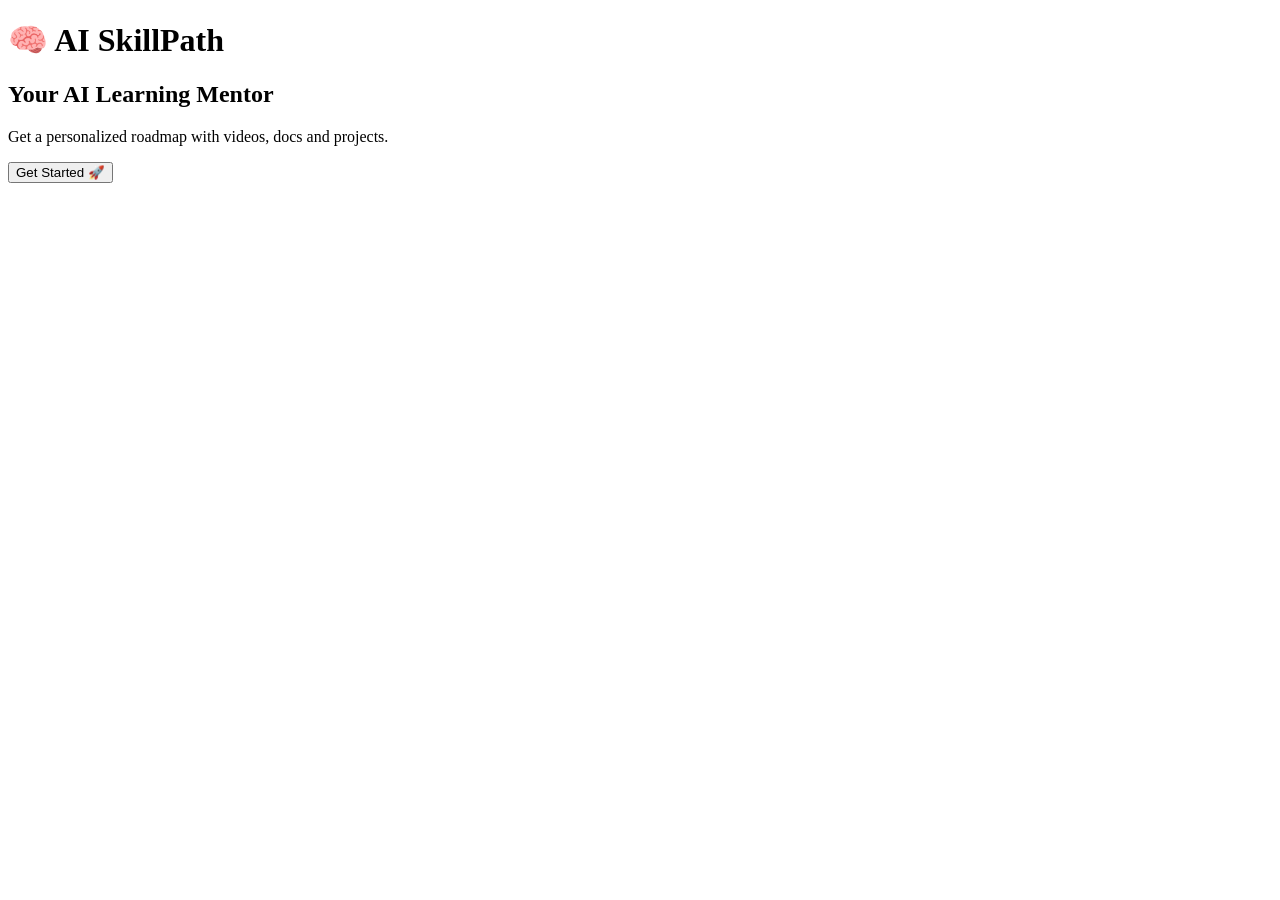
==== index.html @ 487574fc "Add files via upload Frontend included ,have to include api!" ====
<!DOCTYPE html>
<html>

<head>

<title>AI SkillPath</title>

<link rel="stylesheet" href="../css/style.css">

</head>


<body>


<div class="container">

<h1>🧠 AI SkillPath</h1>

<h2>Your AI Learning Mentor</h2>

<p>
Get a personalized roadmap with videos, docs and projects.
</p>


<a href="profile.html">

<button>
Get Started 🚀
</button>

</a>


</div>


</body>

</html>
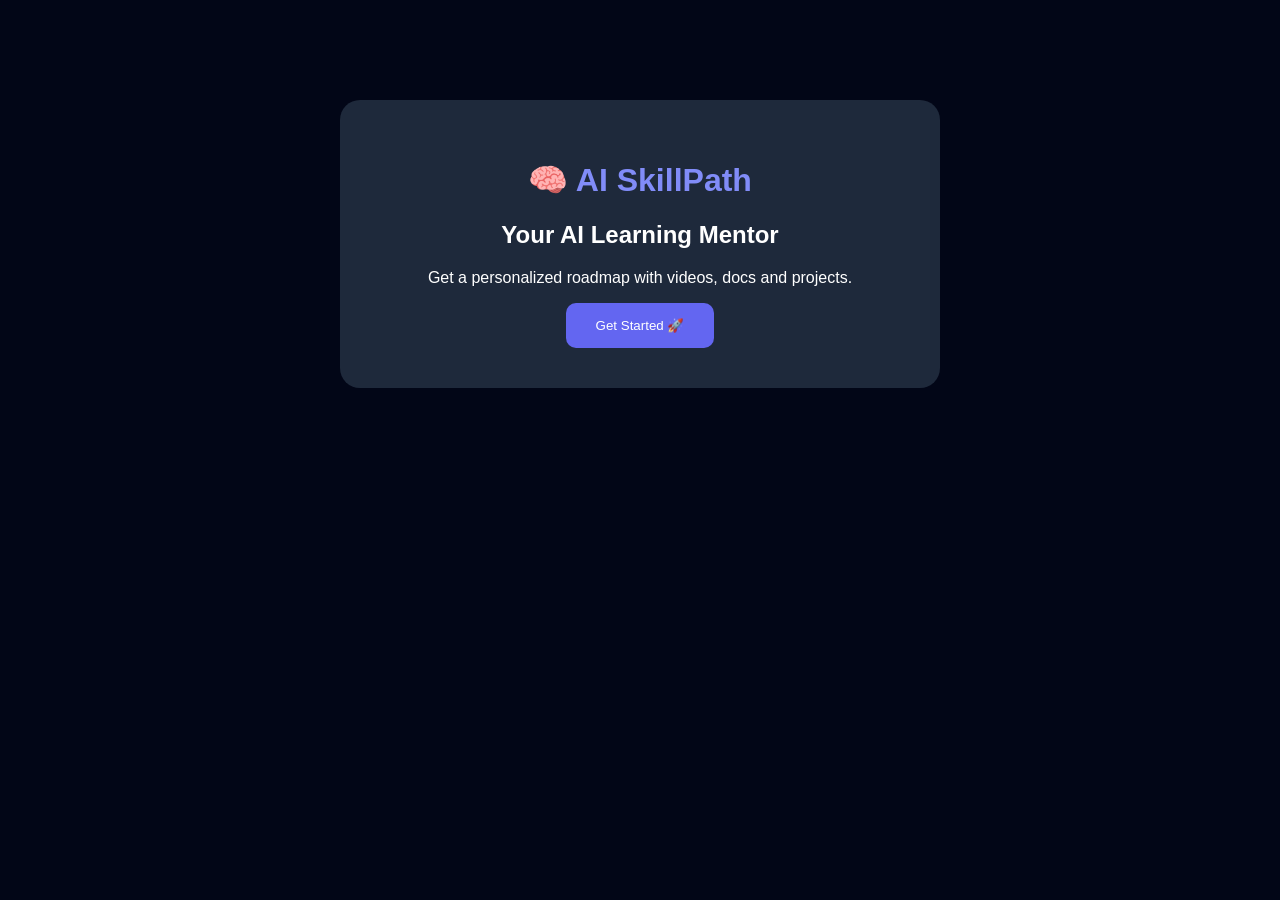
==== commit c1d29834: "Build AI-powered course roadmap generator with Gemini integration" ====
--- a/index.html
+++ b/index.html
@@ -1,41 +1,22 @@
 <!DOCTYPE html>
 <html>
-
 <head>
-
-<title>AI SkillPath</title>
-
-<link rel="stylesheet" href="../css/style.css">
-
+  <title>AI SkillPath</title>
+  <link rel="stylesheet" href="style.css">
 </head>
 
+<body>
+  <div class="container">
+    <h1>🧠 AI SkillPath</h1>
+    <h2>Your AI Learning Mentor</h2>
 
-<body>
+    <p>
+      Get a personalized roadmap with videos, docs and projects.
+    </p>
 
-
-<div class="container">
-
-<h1>🧠 AI SkillPath</h1>
-
-<h2>Your AI Learning Mentor</h2>
-
-<p>
-Get a personalized roadmap with videos, docs and projects.
-</p>
-
-
-<a href="profile.html">
-
-<button>
-Get Started 🚀
-</button>
-
-</a>
-
-
-</div>
-
-
+    <a href="profile.html">
+      <button>Get Started 🚀</button>
+    </a>
+  </div>
 </body>
-
 </html>
--- a/style.css
+++ b/style.css
@@ -0,0 +1,352 @@
+body{
+
+background:#020617;
+color:white;
+font-family:Arial;
+}
+
+
+.container{
+
+width:600px;
+margin:100px auto;
+padding:40px;
+background:#1e293b;
+border-radius:20px;
+text-align:center;
+
+}
+
+
+input{
+
+width:90%;
+padding:15px;
+margin:10px;
+border-radius:10px;
+border:none;
+
+}
+
+
+button{
+
+padding:15px 30px;
+background:#6366f1;
+color:white;
+border:none;
+border-radius:10px;
+cursor:pointer;
+
+}
+
+
+a{
+
+color:#60a5fa;
+
+}
+
+
+h1{
+
+color:#818cf8;
+
+}
+/* Modern AI Roadmap Page */
+
+* {
+  box-sizing: border-box;
+}
+
+body.roadmap-page {
+  margin: 0;
+  min-height: 100vh;
+  background: #f4f7fb;
+  font-family: Arial, Helvetica, sans-serif;
+  color: #172033;
+}
+
+.roadmap-header {
+  width: 100%;
+  padding: 22px 7%;
+  background: white;
+  border-bottom: 1px solid #e5e9f2;
+
+  display: flex;
+  align-items: center;
+  justify-content: space-between;
+  gap: 20px;
+}
+
+.roadmap-header h1 {
+  margin: 0;
+  color: #4f46e5;
+  font-size: 28px;
+}
+
+.roadmap-header p {
+  margin: 6px 0 0;
+  color: #697386;
+}
+
+.header-buttons {
+  display: flex;
+  gap: 12px;
+}
+
+.primary-button,
+.secondary-button {
+  border: none;
+  border-radius: 10px;
+  padding: 12px 18px;
+  cursor: pointer;
+  font-size: 15px;
+  font-weight: 600;
+}
+
+.primary-button {
+  background: #4f46e5;
+  color: white;
+}
+
+.primary-button:hover {
+  background: #4338ca;
+}
+
+.secondary-button {
+  background: #eef0ff;
+  color: #4338ca;
+}
+
+.secondary-button:hover {
+  background: #dfe2ff;
+}
+
+.roadmap-wrapper {
+  width: min(1100px, 92%);
+  margin: 35px auto 70px;
+}
+
+.roadmap-container {
+  width: 100%;
+}
+
+.loading-box,
+.error-card {
+  background: white;
+  padding: 50px 30px;
+  border-radius: 18px;
+  text-align: center;
+  box-shadow: 0 10px 35px rgba(45, 55, 90, 0.08);
+}
+
+.spinner {
+  width: 52px;
+  height: 52px;
+  margin: 0 auto 22px;
+
+  border: 5px solid #e4e7ff;
+  border-top-color: #4f46e5;
+  border-radius: 50%;
+
+  animation: spin 0.9s linear infinite;
+}
+
+@keyframes spin {
+  to {
+    transform: rotate(360deg);
+  }
+}
+
+.loading-box h2 {
+  margin-bottom: 10px;
+}
+
+.loading-box p {
+  color: #697386;
+  line-height: 1.6;
+}
+
+.roadmap-summary {
+  background: linear-gradient(
+    135deg,
+    #4f46e5,
+    #6d5dfc
+  );
+
+  border-radius: 20px;
+  padding: 30px;
+  color: white;
+  margin-bottom: 25px;
+  box-shadow: 0 12px 35px rgba(79, 70, 229, 0.22);
+}
+
+.small-heading {
+  margin: 0 0 8px;
+  text-transform: uppercase;
+  letter-spacing: 1px;
+  font-size: 13px;
+  opacity: 0.82;
+}
+
+.summary-title h2 {
+  margin: 0 0 25px;
+  font-size: 34px;
+}
+
+.summary-grid {
+  display: grid;
+  grid-template-columns: repeat(4, 1fr);
+  gap: 15px;
+}
+
+.summary-card {
+  padding: 17px;
+  border-radius: 14px;
+  background: rgba(255, 255, 255, 0.14);
+  backdrop-filter: blur(8px);
+}
+
+.summary-card span {
+  display: block;
+  margin-bottom: 7px;
+  font-size: 13px;
+  opacity: 0.8;
+}
+
+.summary-card strong {
+  font-size: 17px;
+}
+
+.ai-roadmap-card {
+  background: white;
+  padding: 35px;
+  border-radius: 20px;
+  box-shadow: 0 10px 35px rgba(45, 55, 90, 0.08);
+}
+
+.ai-label {
+  display: inline-block;
+  margin-bottom: 25px;
+  padding: 8px 13px;
+
+  background: #eef0ff;
+  color: #4f46e5;
+
+  border-radius: 30px;
+  font-size: 13px;
+  font-weight: bold;
+}
+
+.roadmap-content {
+  line-height: 1.8;
+  font-size: 16px;
+  color: #354052;
+}
+
+.roadmap-section-title {
+  margin-top: 34px;
+  margin-bottom: 14px;
+  padding-bottom: 10px;
+
+  color: #3228a8;
+  font-size: 23px;
+  border-bottom: 2px solid #eef0ff;
+}
+
+.roadmap-subtitle {
+  color: #172033;
+  margin-top: 25px;
+}
+
+.roadmap-list-item {
+  margin: 8px 0;
+  padding-left: 8px;
+}
+
+.numbered-item {
+  padding: 12px 15px;
+  background: #f7f8fc;
+  border-radius: 9px;
+}
+
+.checklist-item {
+  margin: 9px 0;
+  padding: 12px 15px;
+
+  background: #f0fdf4;
+  border-left: 4px solid #22c55e;
+  border-radius: 8px;
+}
+
+.error-card h2 {
+  color: #dc2626;
+}
+
+.error-card p {
+  color: #697386;
+}
+
+@media (max-width: 800px) {
+  .roadmap-header {
+    align-items: flex-start;
+    flex-direction: column;
+  }
+
+  .summary-grid {
+    grid-template-columns: repeat(2, 1fr);
+  }
+
+  .ai-roadmap-card {
+    padding: 23px;
+  }
+}
+
+@media (max-width: 500px) {
+  .summary-grid {
+    grid-template-columns: 1fr;
+  }
+
+  .header-buttons {
+    width: 100%;
+  }
+
+  .primary-button,
+  .secondary-button {
+    flex: 1;
+  }
+}
+
+/* PDF and printing */
+
+@media print {
+  .roadmap-header {
+    display: none;
+  }
+
+  body.roadmap-page {
+    background: white;
+  }
+
+  .roadmap-wrapper {
+    width: 100%;
+    margin: 0;
+  }
+
+  .roadmap-summary,
+  .ai-roadmap-card {
+    box-shadow: none;
+  }
+
+  .roadmap-summary {
+    color: black;
+    background: white;
+    border: 1px solid #dddddd;
+  }
+
+  .summary-card {
+    border: 1px solid #dddddd;
+    background: white;
+  }
+}
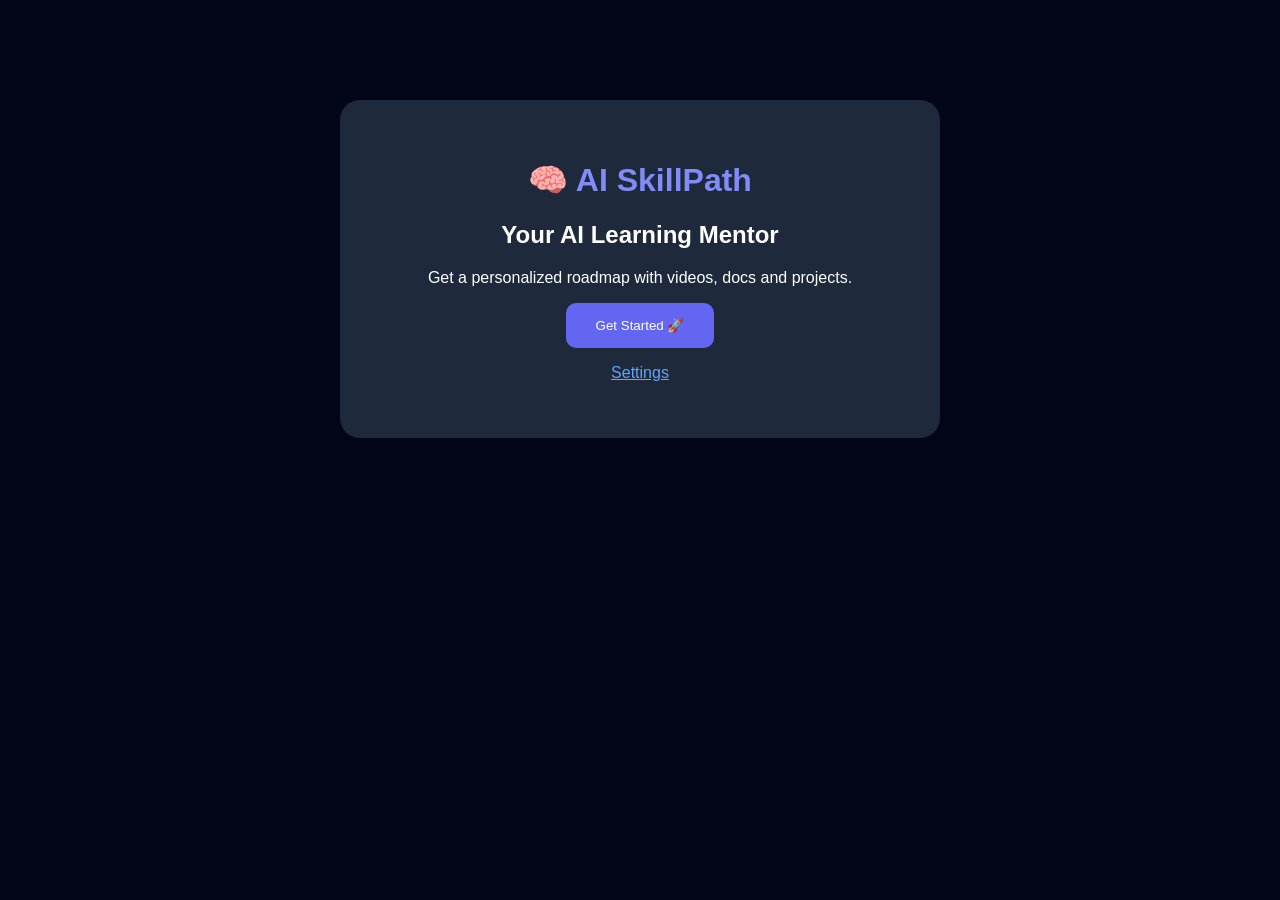
==== commit ede8d086: "feat: add settings form for API URL and profile defaults Persist preferences in localStorage and use" ====
--- a/index.html
+++ b/index.html
@@ -17,6 +17,8 @@
     <a href="profile.html">
       <button>Get Started 🚀</button>
     </a>
+
+    <p><a href="settings.html">Settings</a></p>
   </div>
 </body>
 </html>
--- a/style.css
+++ b/style.css
@@ -52,6 +52,25 @@
 
 color:#818cf8;
 
+}
+
+.settings-label {
+  display: block;
+  width: 90%;
+  margin: 16px auto 4px;
+  text-align: left;
+  font-size: 0.9rem;
+  color: #cbd5e1;
+}
+
+.settings-message {
+  margin-top: 12px;
+  color: #86efac;
+}
+
+.settings-nav {
+  margin-top: 24px;
+  font-size: 0.95rem;
 }
 /* Modern AI Roadmap Page */
 
@@ -123,6 +142,13 @@
   background: #dfe2ff;
 }
 
+.header-link {
+  display: inline-flex;
+  align-items: center;
+  justify-content: center;
+  text-decoration: none;
+}
+
 .roadmap-wrapper {
   width: min(1100px, 92%);
   margin: 35px auto 70px;
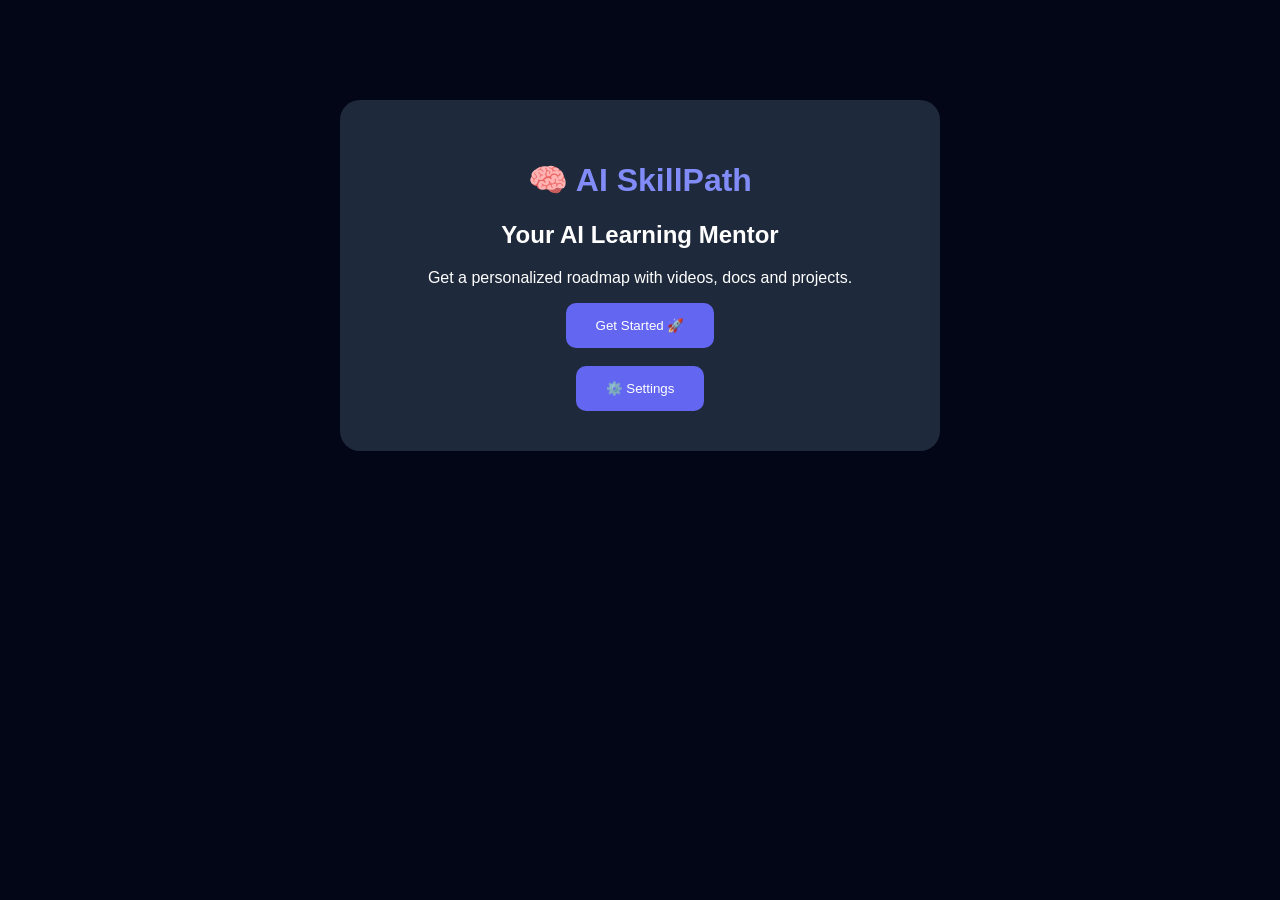
==== commit a57676f0: "feat: add configurable settings page" ====
--- a/index.html
+++ b/index.html
@@ -18,7 +18,11 @@
       <button>Get Started 🚀</button>
     </a>
 
-    <p><a href="settings.html">Settings</a></p>
+    <br><br>
+
+    <a href="settings.html">
+      <button>⚙️ Settings</button>
+    </a>
   </div>
 </body>
 </html>
